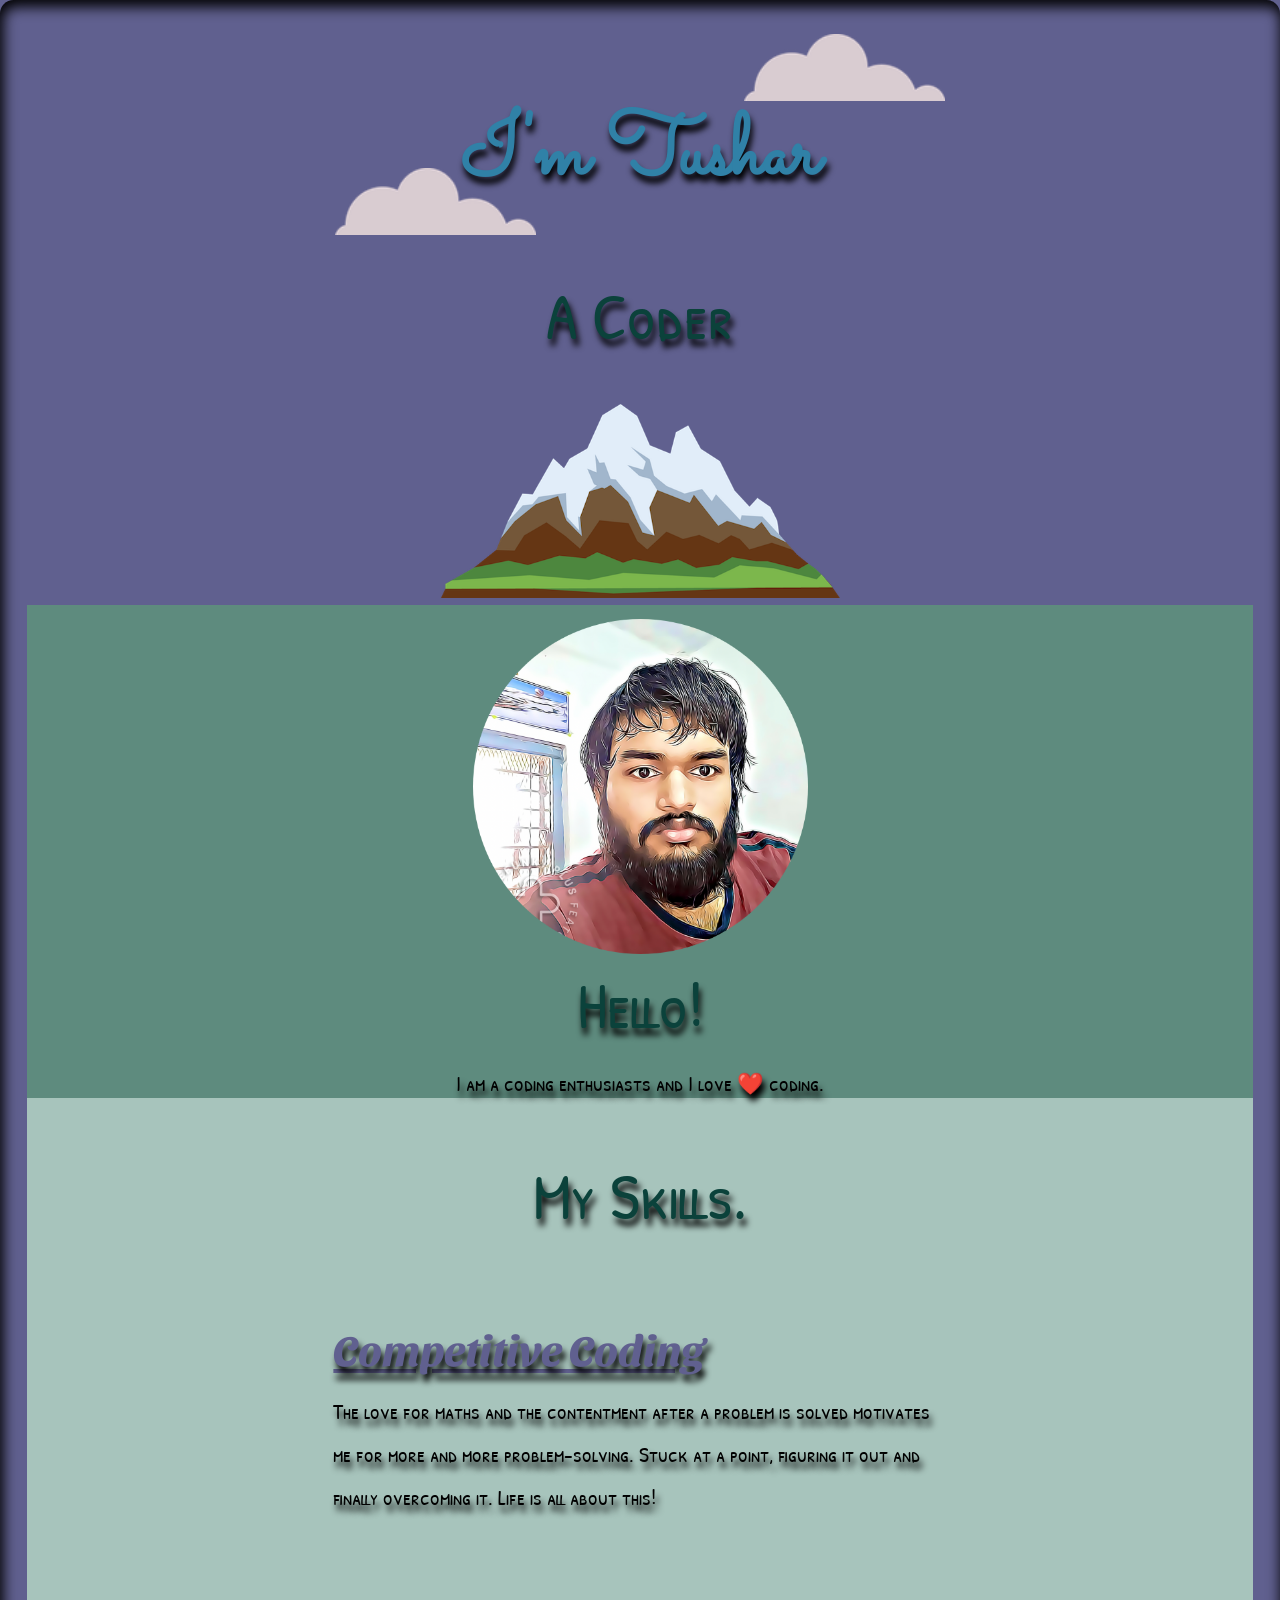
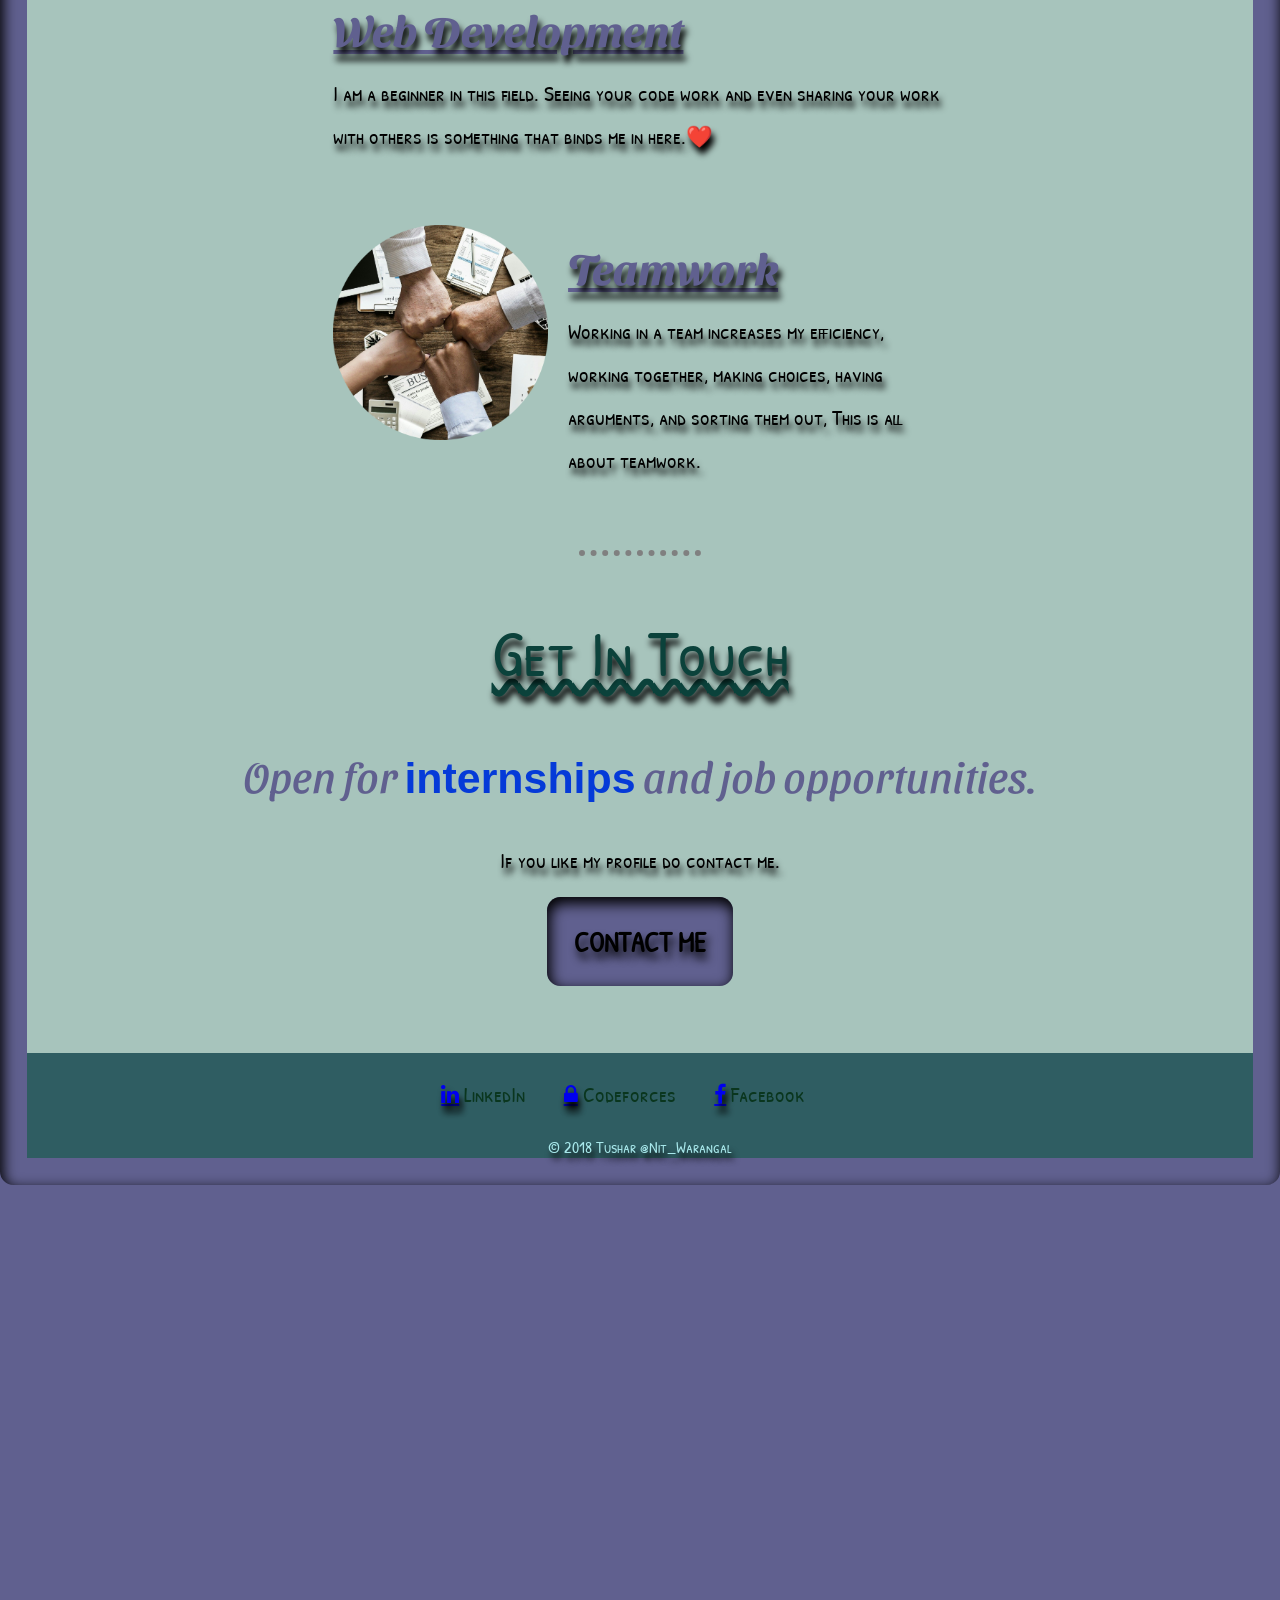
==== index.html @ 4e6f331d "Add files via upload" ====
<!DOCTYPE html>
<html lang="en">
  <head>
    <meta charset="UTF-8" />
    <meta http-equiv="X-UA-Compatible" content="IE=edge" />
    <meta name="viewport" content="width=device-width, initial-scale=1.0" />
    <title>Tushar 😉</title>
    <link rel="stylesheet" href="css/styles.css" />
    <link rel="stylesheet" href="<link rel="preconnect" href="https://fonts.gstatic.com">
    <link href="https://fonts.googleapis.com/css2?family=Montez&family=Patrick+Hand+SC&family=Sacramento&family=Sansita+Swashed:wght@300&display=swap" rel="stylesheet">
    <link rel="icon" href="favicon.ico" />
    <link rel="stylesheet" href="https://cdnjs.cloudflare.com/ajax/libs/font-awesome/4.7.0/css/font-awesome.min.css">
  </head>
  <body>
    <div class="top-container">
      <img class="top-cloud" src="images/cloud.png" alt="" />
      <h1>I'm Tushar</h1>
      <h2>A Coder</h2>
      <img class="bottom-cloud" src="images/cloud.png" alt="" />
      <img src="images/mountain.png" alt="" />
    </div>

    <div class="middle-container">
        <div class="profile">
          <img class="profile-pic" src="images/profile-pic-cartoon.png" alt="">
          <h2>Hello!</h2>
          <p>I am a coding enthusiasts and I love ❤️ coding.</p>
        </div>
        <div class="skills">
          <h2>My Skills.</h2>
          <div class="skill-row">
            <img class="code-img" src="images/coding.png" alt="">
            <h3>Competitive Coding</h3>
            <p>The love for maths and the contentment after a problem is solved motivates me for more and more problem-solving.
                Stuck at a point, figuring it out and finally overcoming it.
                Life is all about this!</p>
          </div>
          <div class="skill-row">
            <img class="dev-img" src="https://media.giphy.com/media/kG6B7EcihfJN12CVSj/giphy.gif" alt="">
            <h3>Web Development</h3>
            <p>I am a beginner in this field. Seeing your code work and even sharing your work with others is something that binds me in here.❤️ </p>
          </div>
          <div class="skill-row">
            <img class="conversation-img" src="images/teamwork.png" alt="">
            <h3>Teamwork</h3>
            <p>Working in a team increases my efficiency,
                working together, making choices, having arguments, and sorting them out, This is all about teamwork. </p>
          </div>
        </div>
        <hr>
        <div class="contact-me">
          <h2>Get In Touch</h2>
          <h3>Open for <span>internships</span> and job opportunities.</h3>
          <p>If you like my profile do contact me.</p>
          <a class="btn" href="mailto:tusharevenge@gmail.com">CONTACT ME</a>
        </div>
      </div>
      
      
      <div class="bottom-container">
        <a href="https://www.linkedin.com/in/tushar-6a4210193/" class="fa fa-linkedin"></a>
        <a class="footer-link" href="https://www.linkedin.com/in/tushar-6a4210193/">LinkedIn</a>
        <a href="https://codeforces.com/profile/maverick_GOD" class="fa fa-lock"></a>
        <a class="footer-link" href="https://codeforces.com/profile/maverick_GOD">Codeforces</a>
        <a href="https://www.facebook.com/tushar.dsr.90/" class="fa fa-facebook"></a>
        <a class="footer-link" href="https://www.facebook.com/tushar.dsr.90/">Facebook</a>
        <p style="color: rgb(168, 232, 235);">© 2018 Tushar @Nit_Warangal</p>
      </div>
      
  </body>
</html>
---- css/styles.css ----
body{
    zoom: 67%;
    background-color: #dfeeea;
    margin: 0px;
    text-align: center;
    font-family: 'Patrick Hand SC', cursive;
    font-size: 2em;
    color: rgb(30, 31, 110);
}
body{
    -webkit-border-radius: 20px;
    -moz-border-radius: 20px;
    border-radius: 20px;
    color: #000000;
    font-family: 'Patrick Hand SC', cursive;
    /* font-weight: bold; */
    /* font-size: 40px; */
    padding: 40px;
    background-color: #60608F;
    -webkit-box-shadow: inset 3px 8px 20px 2px #000000;
    -moz-box-shadow: inset 3px 8px 20px 2px #000000;
    box-shadow: inset 3px 8px 20px 2px #000000;
    text-shadow: 4px 10px 10px #000000;
    text-decoration: none;
    display: inline-block;
    cursor: pointer;
}
h1{
    color:rgb(48, 129, 167);
    font-family: 'Sacramento', cursive;
    font-size: 4em;
    margin: 100px auto 0px auto;
    
}
h2{
    color: rgb(11, 66, 59);
    font-family: 'Patrick Hand SC', cursive;
    font-size: 3em;
    font-weight: normal;
}
h3{
    color: rgb(96, 96, 143);
    font-family: 'Sansita Swashed', cursive;
    font-size: 2em;
}
hr{
    border-style: dotted;
    border-width: 10px 0 0 0;
    width: 10%;
    border-color: grey;
    margin-top: 0px;
}
.top-container h2{
    margin-bottom: 0;
}
.middle-container{

   background-color: #a7c4bc;
}
.bottom-container{
    background-color: #2f5d62;
}
.profile{
    background-color: #5e8b7e;
}
.profile h2{
    margin: 0px auto;
    
}
.profile-pic{
    height: 500px;
    width: 500px;
    padding-top: 20px;
    margin-bottom: 0;
}

.top-cloud{
    position: absolute;
    height: 100px;
    width: 300px;
    top: 50px;
    right:500px;
}
.bottom-cloud{
    position: absolute;
    height: 100px;
    width: 300px;
    left: 500px;
    top: 250px;
}
.skill-row{
    margin: 100px auto;
    width: 50%;
    text-align: left;
    line-height: 2;
}
.code-img{
    width: 35%;
    float: left;
    margin-right: 30px;
}
.dev-img{
    width: 50%;
    float: right;
    margin-left: 30px;
}
.conversation-img{
    width: 35%;
    float: left;
    margin-right: 30px;
}
.skills h3{
    text-decoration: underline ;
    margin-bottom: 0px;
}
.skills p{
    margin-top: 0px;
}
.contact-me h3{
    font-weight: normal;
    text-shadow: none;
}
h3 span{
    font-weight: bold;
    color:rgb(5, 58, 216);
    font-family: -apple-system, BlinkMacSystemFont, 'Segoe UI', Roboto, Oxygen, Ubuntu, Cantarell, 'Open Sans', 'Helvetica Neue', sans-serif;
}
.contact-me h2{
    text-decoration: underline wavy;

}
.btn {
    -webkit-border-radius: 20px;
    -moz-border-radius: 20px;
    border-radius: 20px;
    color: #000000;
    font-family: 'Patrick Hand SC', cursive;
    font-weight: bold;
    font-size: 40px;
    padding: 40px;
    background-color: #60608F;
    -webkit-box-shadow: inset 3px 8px 20px 2px #000000;
    -moz-box-shadow: inset 3px 8px 20px 2px #000000;
    box-shadow: inset 3px 8px 20px 2px #000000;
    text-shadow: 4px 11px 13px #000000;
    text-decoration: none;
    display: inline-block;
    cursor: pointer;
    text-align: center;
    margin-bottom: 100px;
 }

 .btn:hover {
    border: solid #337FED 1px;
    background: #1E62D0;
    background-image: -webkit-linear-gradient(top, #1E62D0, #3D94F6);
    background-image: -moz-linear-gradient(top, #1E62D0, #3D94F6);
    background-image: -ms-linear-gradient(top, #1E62D0, #3D94F6);
    background-image: -o-linear-gradient(top, #1E62D0, #3D94F6);
    background-image: -webkit-gradient(to bottom, #1E62D0, #3D94F6);
    -webkit-border-radius: 20px;
    -moz-border-radius: 20px;
    border-radius: 20px;
    text-decoration: none;
 }

 .footer-link{
     color: rgb(10, 54, 30);
    display: inline-block;
    margin: 40px 50px 40px 0px;
    padding-bottom: 0px;
    text-decoration: none;
    text-shadow: none;
 }
.footer-link:hover{
     color: greenyellow;
 }
 .bottom-container p{
     margin: 0px;
     font-size: 0.75em;
 }
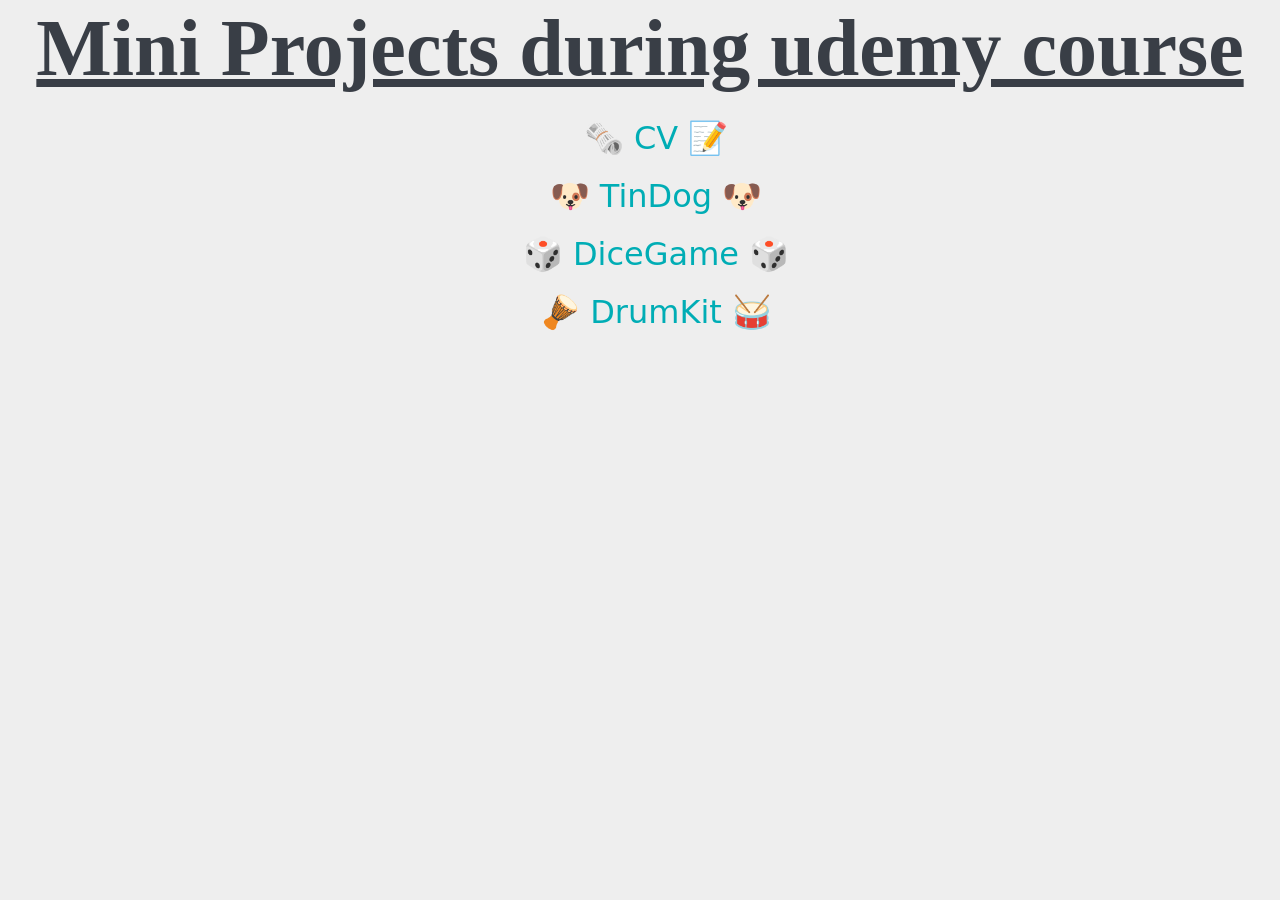
==== commit c99bc10c: "Create index.html" ====
--- a/index.html
+++ b/index.html
@@ -4,68 +4,58 @@
     <meta charset="UTF-8" />
     <meta http-equiv="X-UA-Compatible" content="IE=edge" />
     <meta name="viewport" content="width=device-width, initial-scale=1.0" />
-    <title>Tushar 😉</title>
-    <link rel="stylesheet" href="css/styles.css" />
-    <link rel="stylesheet" href="<link rel="preconnect" href="https://fonts.gstatic.com">
-    <link href="https://fonts.googleapis.com/css2?family=Montez&family=Patrick+Hand+SC&family=Sacramento&family=Sansita+Swashed:wght@300&display=swap" rel="stylesheet">
-    <link rel="icon" href="favicon.ico" />
-    <link rel="stylesheet" href="https://cdnjs.cloudflare.com/ajax/libs/font-awesome/4.7.0/css/font-awesome.min.css">
+    <link
+      href="https://cdn.jsdelivr.net/npm/bootstrap@5.0.1/dist/css/bootstrap.min.css"
+      rel="stylesheet"
+      integrity="sha384-+0n0xVW2eSR5OomGNYDnhzAbDsOXxcvSN1TPprVMTNDbiYZCxYbOOl7+AMvyTG2x"
+      crossorigin="anonymous"
+    />
+    <title>Document</title>
   </head>
+  <style>
+      body{
+          background-color: #EEEEEE;
+          text-align: center;
+          font-size: 2rem;
+      }
+      h1{
+          font-size: 5rem;
+          font-weight: bolder;
+            font-family:  cursive;
+          color: #393E46;
+            text-decoration: underline;
+      }
+      a{
+          color: #00ADB5;
+          text-decoration:none;
+          
+      }
+      li{
+          padding-top: 10px;
+          list-style-type: none;
+      }
+  </style>
   <body>
-    <div class="top-container">
-      <img class="top-cloud" src="images/cloud.png" alt="" />
-      <h1>I'm Tushar</h1>
-      <h2>A Coder</h2>
-      <img class="bottom-cloud" src="images/cloud.png" alt="" />
-      <img src="images/mountain.png" alt="" />
-    </div>
-
-    <div class="middle-container">
-        <div class="profile">
-          <img class="profile-pic" src="images/profile-pic-cartoon.png" alt="">
-          <h2>Hello!</h2>
-          <p>I am a coding enthusiasts and I love ❤️ coding.</p>
-        </div>
-        <div class="skills">
-          <h2>My Skills.</h2>
-          <div class="skill-row">
-            <img class="code-img" src="images/coding.png" alt="">
-            <h3>Competitive Coding</h3>
-            <p>The love for maths and the contentment after a problem is solved motivates me for more and more problem-solving.
-                Stuck at a point, figuring it out and finally overcoming it.
-                Life is all about this!</p>
-          </div>
-          <div class="skill-row">
-            <img class="dev-img" src="https://media.giphy.com/media/kG6B7EcihfJN12CVSj/giphy.gif" alt="">
-            <h3>Web Development</h3>
-            <p>I am a beginner in this field. Seeing your code work and even sharing your work with others is something that binds me in here.❤️ </p>
-          </div>
-          <div class="skill-row">
-            <img class="conversation-img" src="images/teamwork.png" alt="">
-            <h3>Teamwork</h3>
-            <p>Working in a team increases my efficiency,
-                working together, making choices, having arguments, and sorting them out, This is all about teamwork. </p>
-          </div>
-        </div>
-        <hr>
-        <div class="contact-me">
-          <h2>Get In Touch</h2>
-          <h3>Open for <span>internships</span> and job opportunities.</h3>
-          <p>If you like my profile do contact me.</p>
-          <a class="btn" href="mailto:tusharevenge@gmail.com">CONTACT ME</a>
-        </div>
-      </div>
-      
-      
-      <div class="bottom-container">
-        <a href="https://www.linkedin.com/in/tushar-6a4210193/" class="fa fa-linkedin"></a>
-        <a class="footer-link" href="https://www.linkedin.com/in/tushar-6a4210193/">LinkedIn</a>
-        <a href="https://codeforces.com/profile/maverick_GOD" class="fa fa-lock"></a>
-        <a class="footer-link" href="https://codeforces.com/profile/maverick_GOD">Codeforces</a>
-        <a href="https://www.facebook.com/tushar.dsr.90/" class="fa fa-facebook"></a>
-        <a class="footer-link" href="https://www.facebook.com/tushar.dsr.90/">Facebook</a>
-        <p style="color: rgb(168, 232, 235);">© 2018 Tushar @Nit_Warangal</p>
-      </div>
-      
+    <h1>Mini Projects during udemy course</h1>
+    <ul>
+      <li>
+        <a href="https://tushar-dsr.github.io/UDEMY/CV/"> 🗞 CV 📝 </a>
+      </li>
+      <li>
+        <a href="https://tushar-dsr.github.io/UDEMY/TinDog-Start-master/">
+          🐶 TinDog 🐶
+        </a>
+      </li>
+      <li>
+        <a href="https://tushar-dsr.github.io/UDEMY/Dice%20Game/">
+          🎲 DiceGame 🎲
+        </a>
+      </li>
+      <li>
+        <a href="https://tushar-dsr.github.io/UDEMY/Drum%20Kit/">
+          🪘 DrumKit 🥁
+        </a>
+      </li>
+    </ul>
   </body>
 </html>
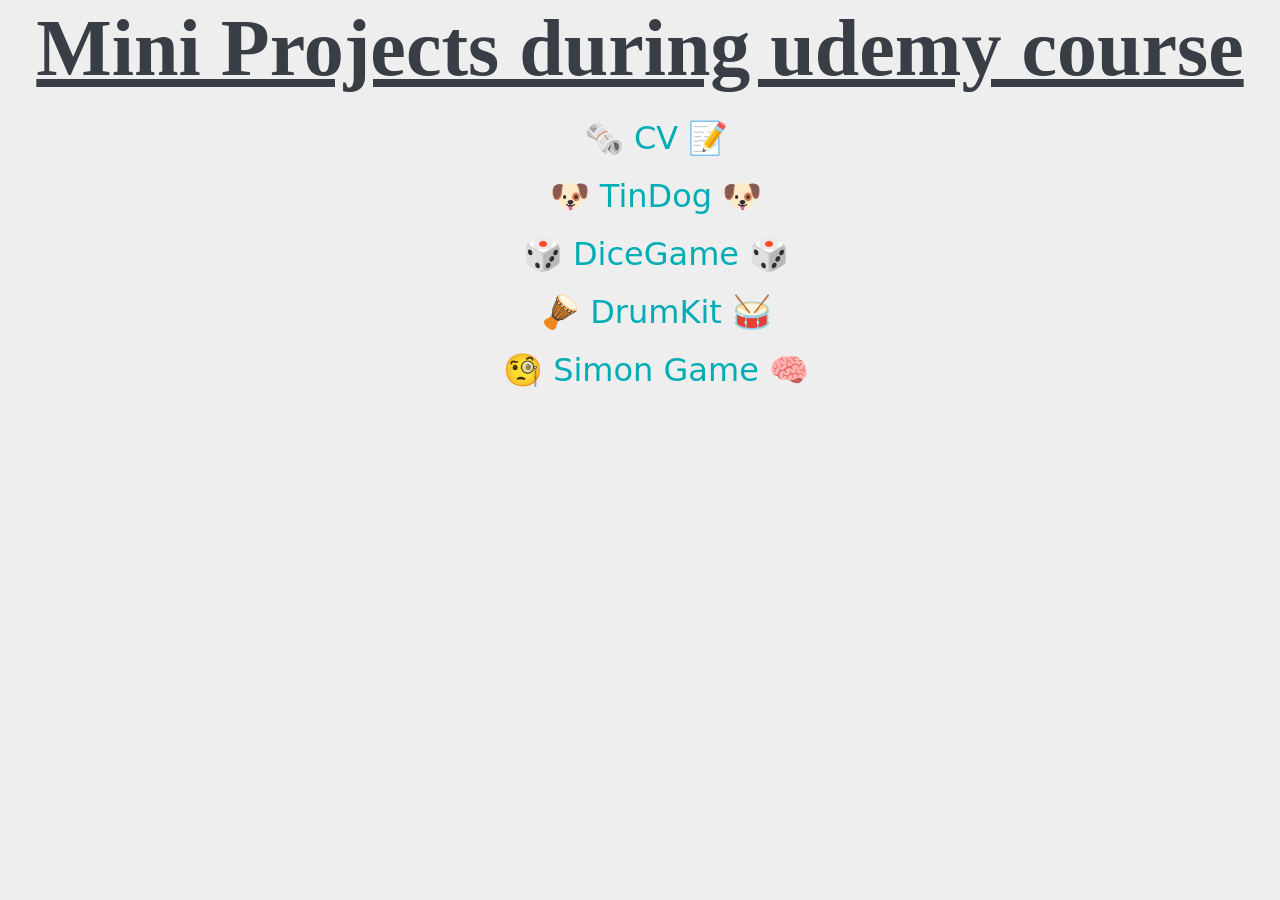
==== commit 6fc18f4f: "Update index.html" ====
--- a/index.html
+++ b/index.html
@@ -56,6 +56,11 @@
           🪘 DrumKit 🥁
         </a>
       </li>
+      <li>
+        <a href="https://tushar-dsr.github.io/UDEMY/Simon%20Game/">
+          🧐 Simon Game 🧠
+        </a>
+      </li>
     </ul>
   </body>
 </html>
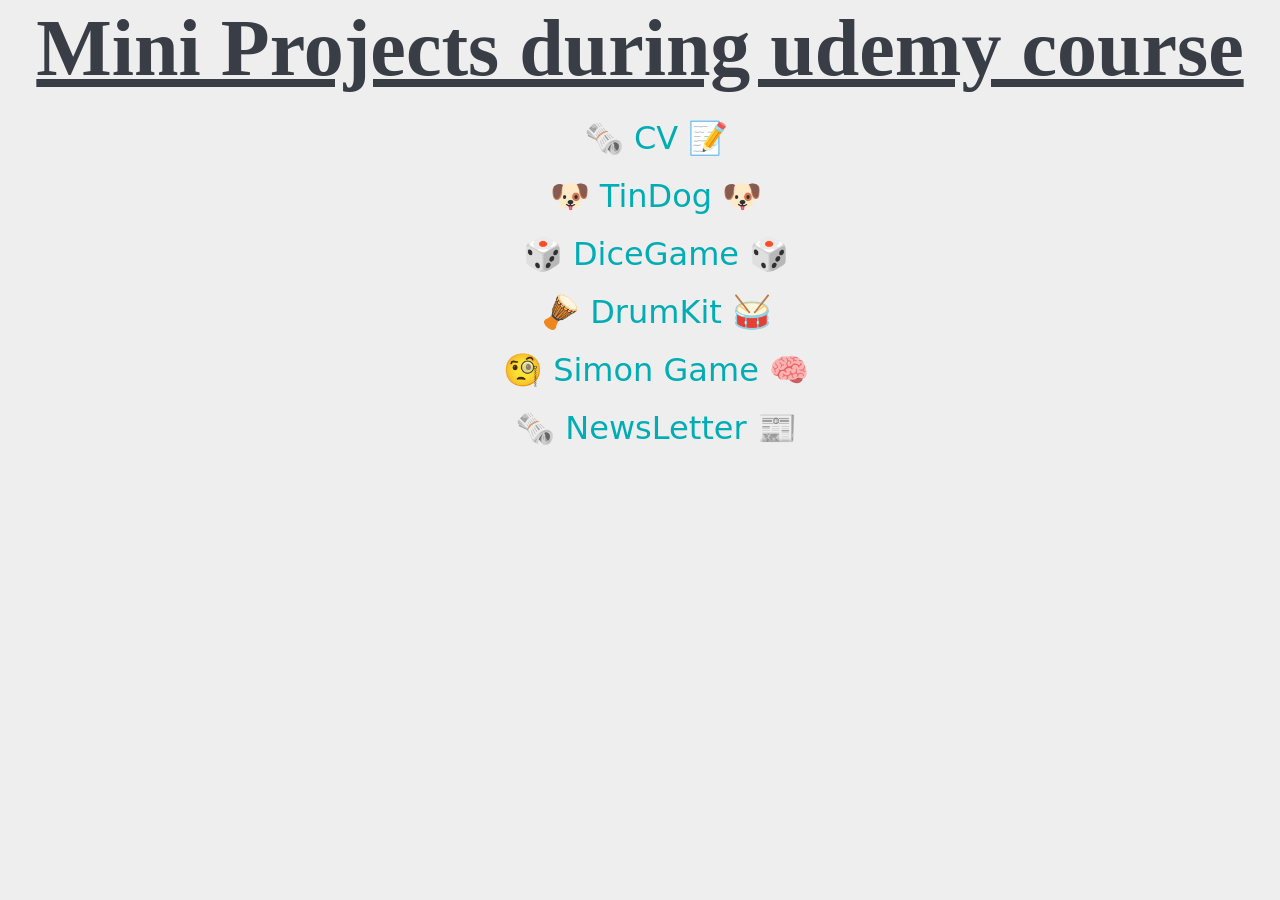
==== commit 3523e877: "Update index.html" ====
--- a/index.html
+++ b/index.html
@@ -39,26 +39,31 @@
     <h1>Mini Projects during udemy course</h1>
     <ul>
       <li>
-        <a href="https://tushar-dsr.github.io/UDEMY/CV/"> 🗞 CV 📝 </a>
+        <a href="https://tushar-dsr.github.io/UDEMY/CV/" target="_blank"> 🗞 CV 📝 </a>
       </li>
       <li>
-        <a href="https://tushar-dsr.github.io/UDEMY/TinDog-Start-master/">
+        <a href="https://tushar-dsr.github.io/UDEMY/TinDog-Start-master/" target="_blank">
           🐶 TinDog 🐶
         </a>
       </li>
       <li>
-        <a href="https://tushar-dsr.github.io/UDEMY/Dice%20Game/">
+        <a href="https://tushar-dsr.github.io/UDEMY/Dice%20Game/" target="_blank">
           🎲 DiceGame 🎲
         </a>
       </li>
       <li>
-        <a href="https://tushar-dsr.github.io/UDEMY/Drum%20Kit/">
+        <a href="https://tushar-dsr.github.io/UDEMY/Drum%20Kit/" target="_blank">
           🪘 DrumKit 🥁
         </a>
       </li>
       <li>
-        <a href="https://tushar-dsr.github.io/UDEMY/Simon%20Game/">
+        <a href="https://tushar-dsr.github.io/UDEMY/Simon%20Game/" target="_blank">
           🧐 Simon Game 🧠
+        </a>
+      </li>
+      <li>
+        <a href="https://obscure-falls-25835.herokuapp.com/" target="_blank">
+         🗞 NewsLetter 📰
         </a>
       </li>
     </ul>
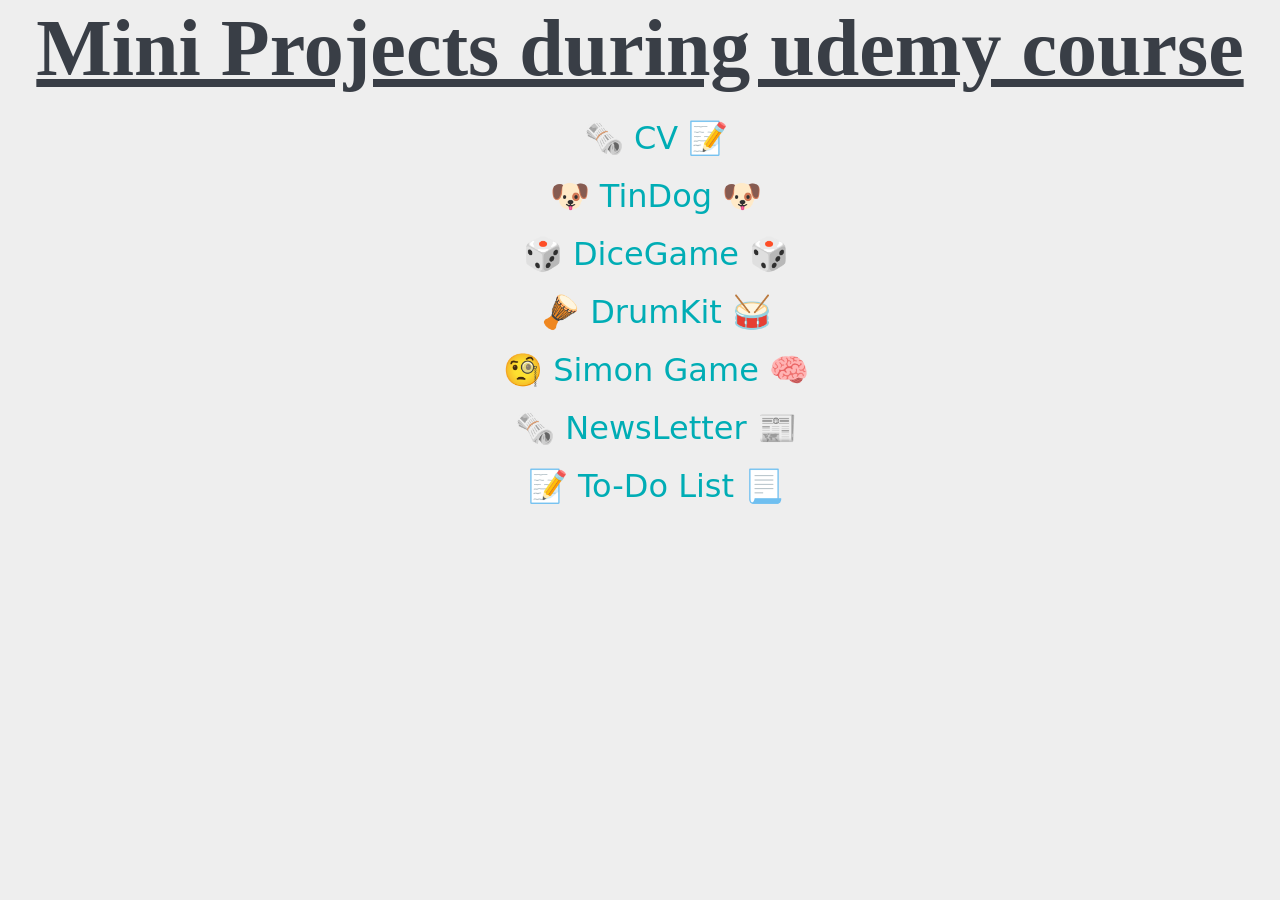
==== commit db492122: "Update index.html" ====
--- a/index.html
+++ b/index.html
@@ -66,6 +66,11 @@
          🗞 NewsLetter 📰
         </a>
       </li>
+      <li>
+        <a href="https://shielded-atoll-64473.herokuapp.com/" target="_blank">
+          📝 To-Do List 📃
+        </a>
+      </li>
     </ul>
   </body>
 </html>
